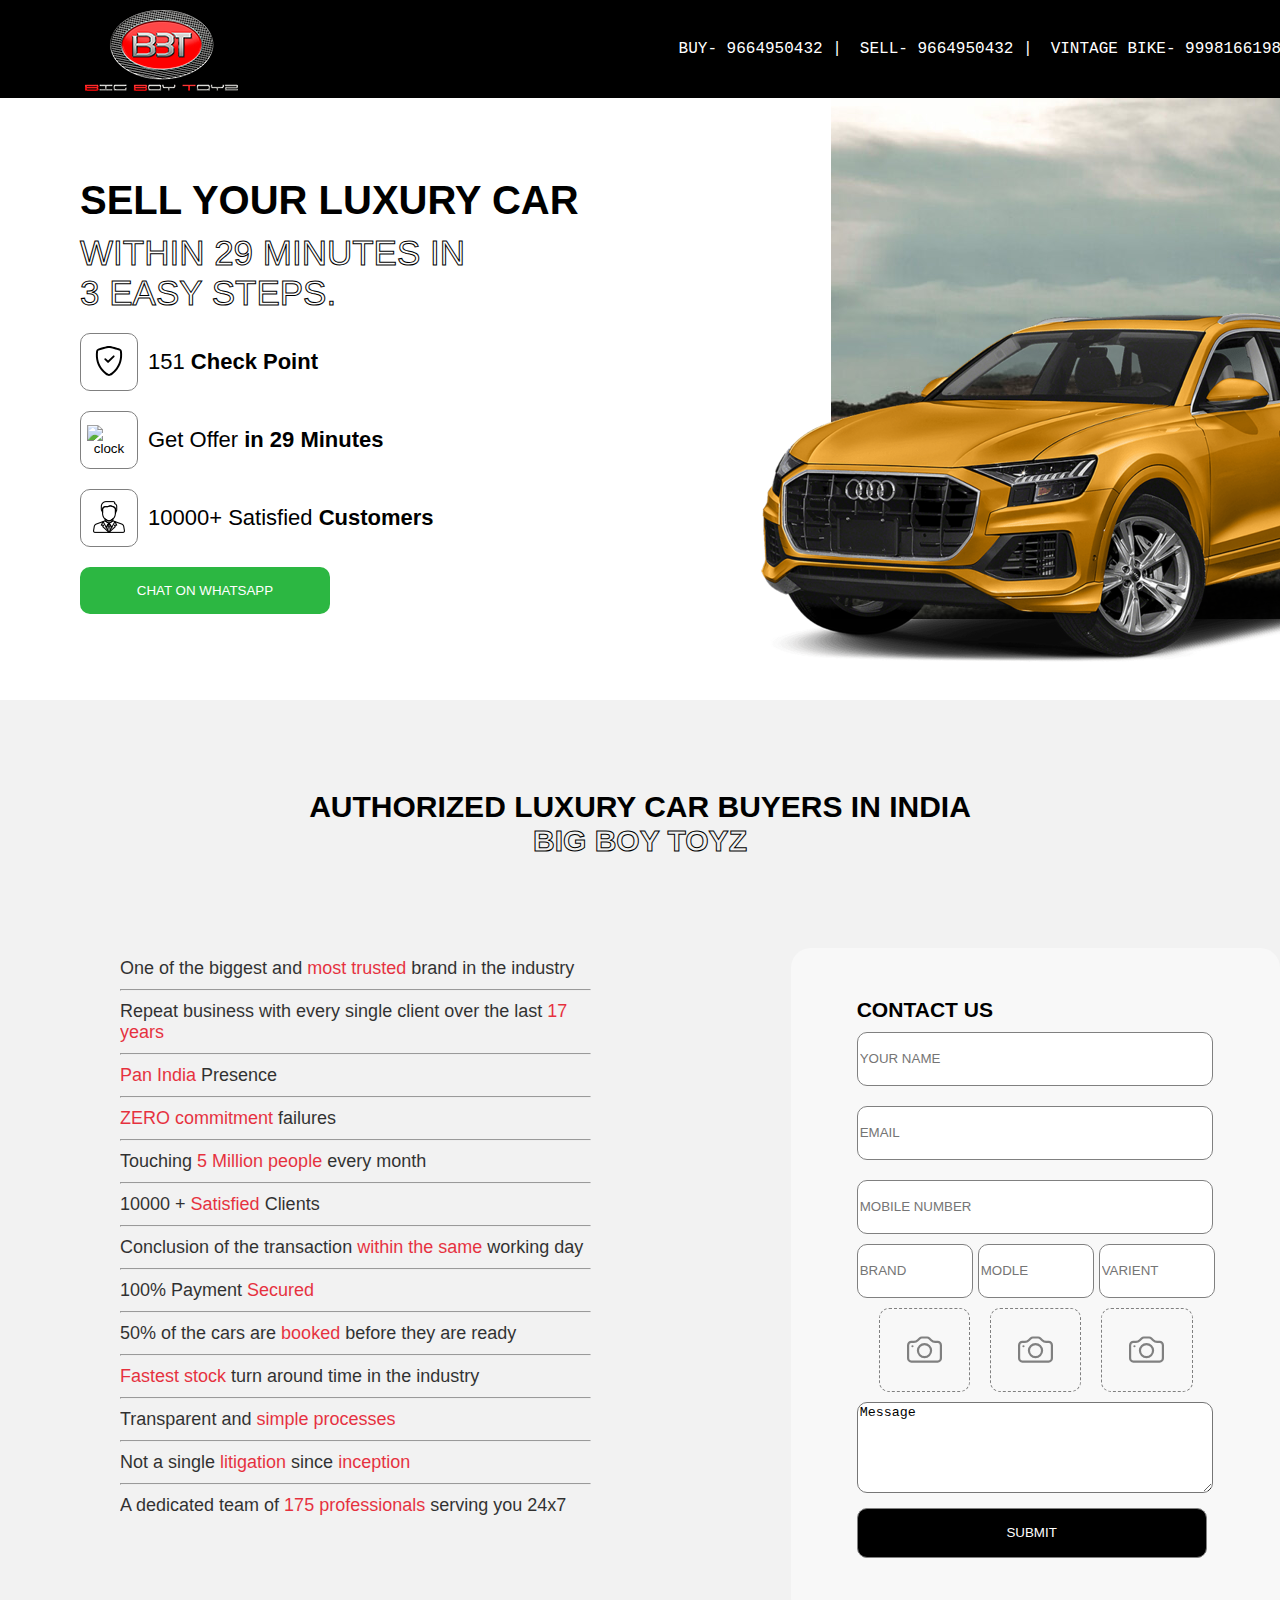
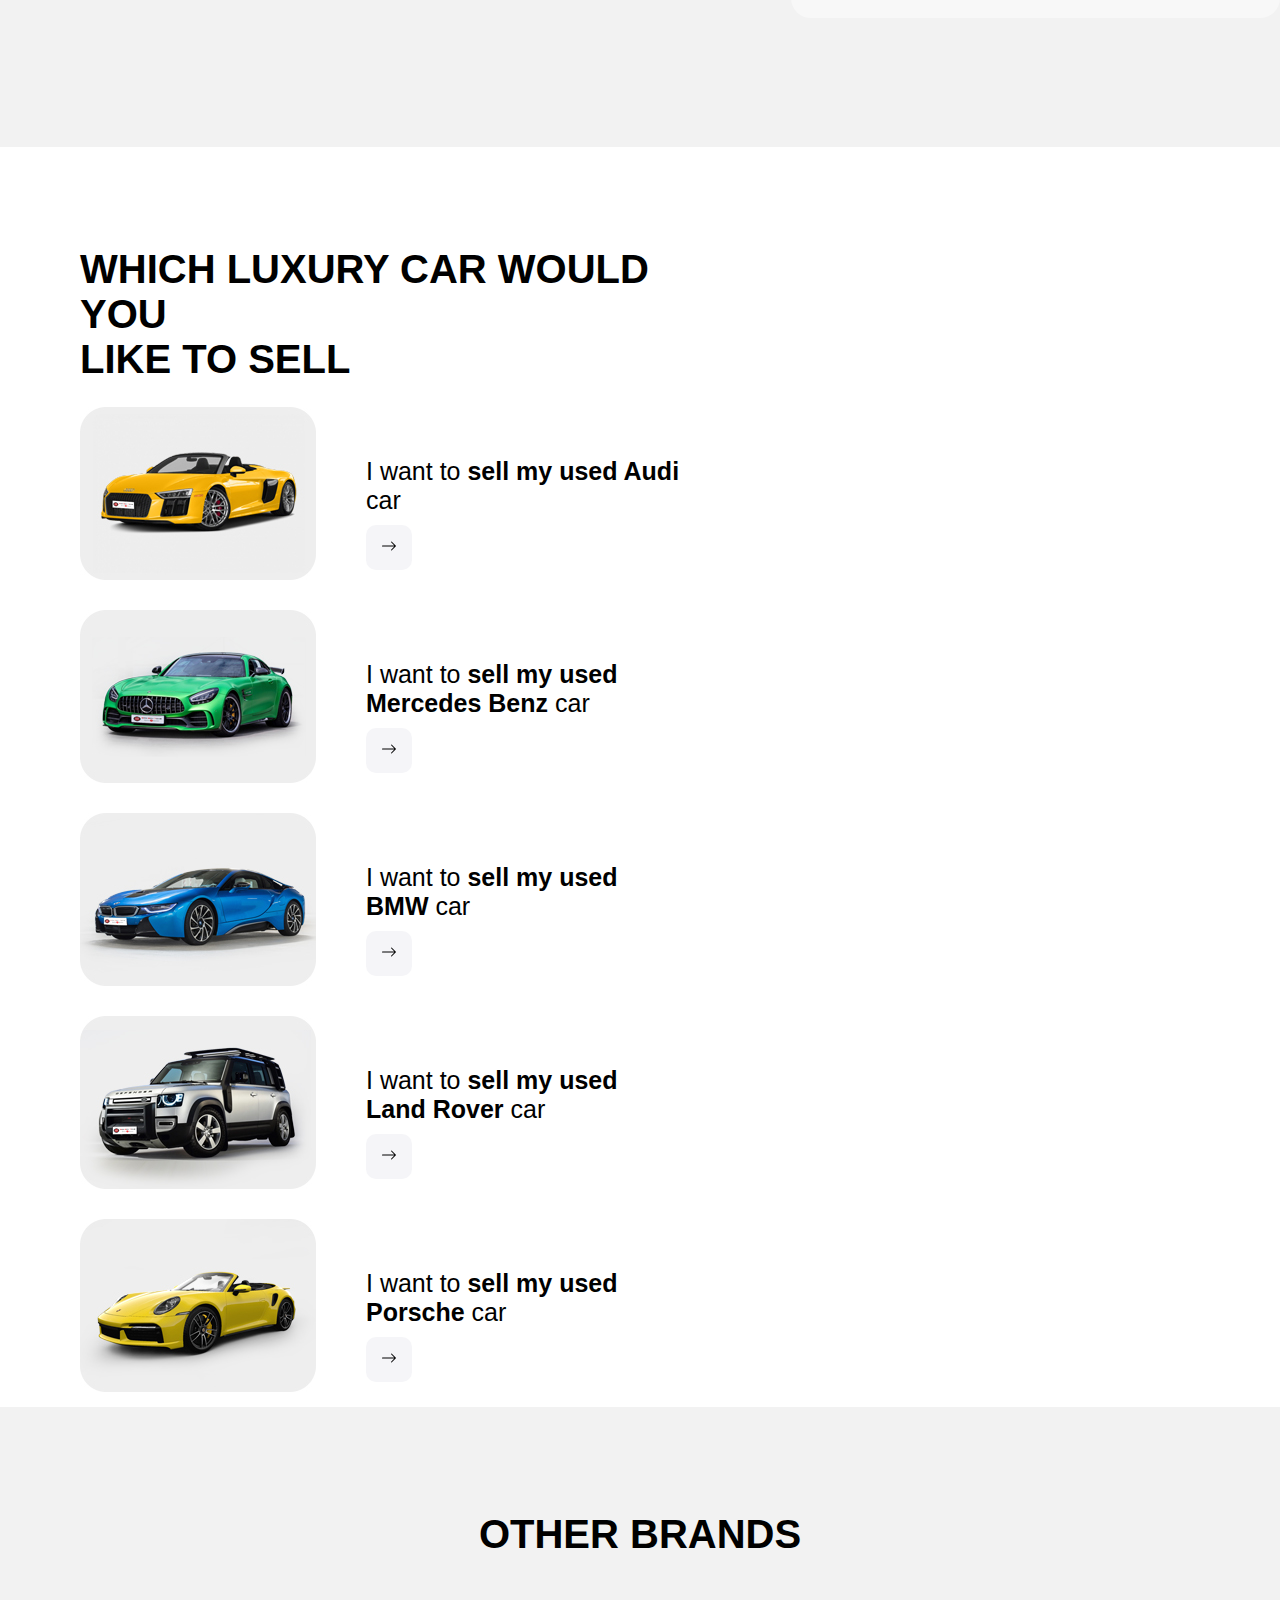
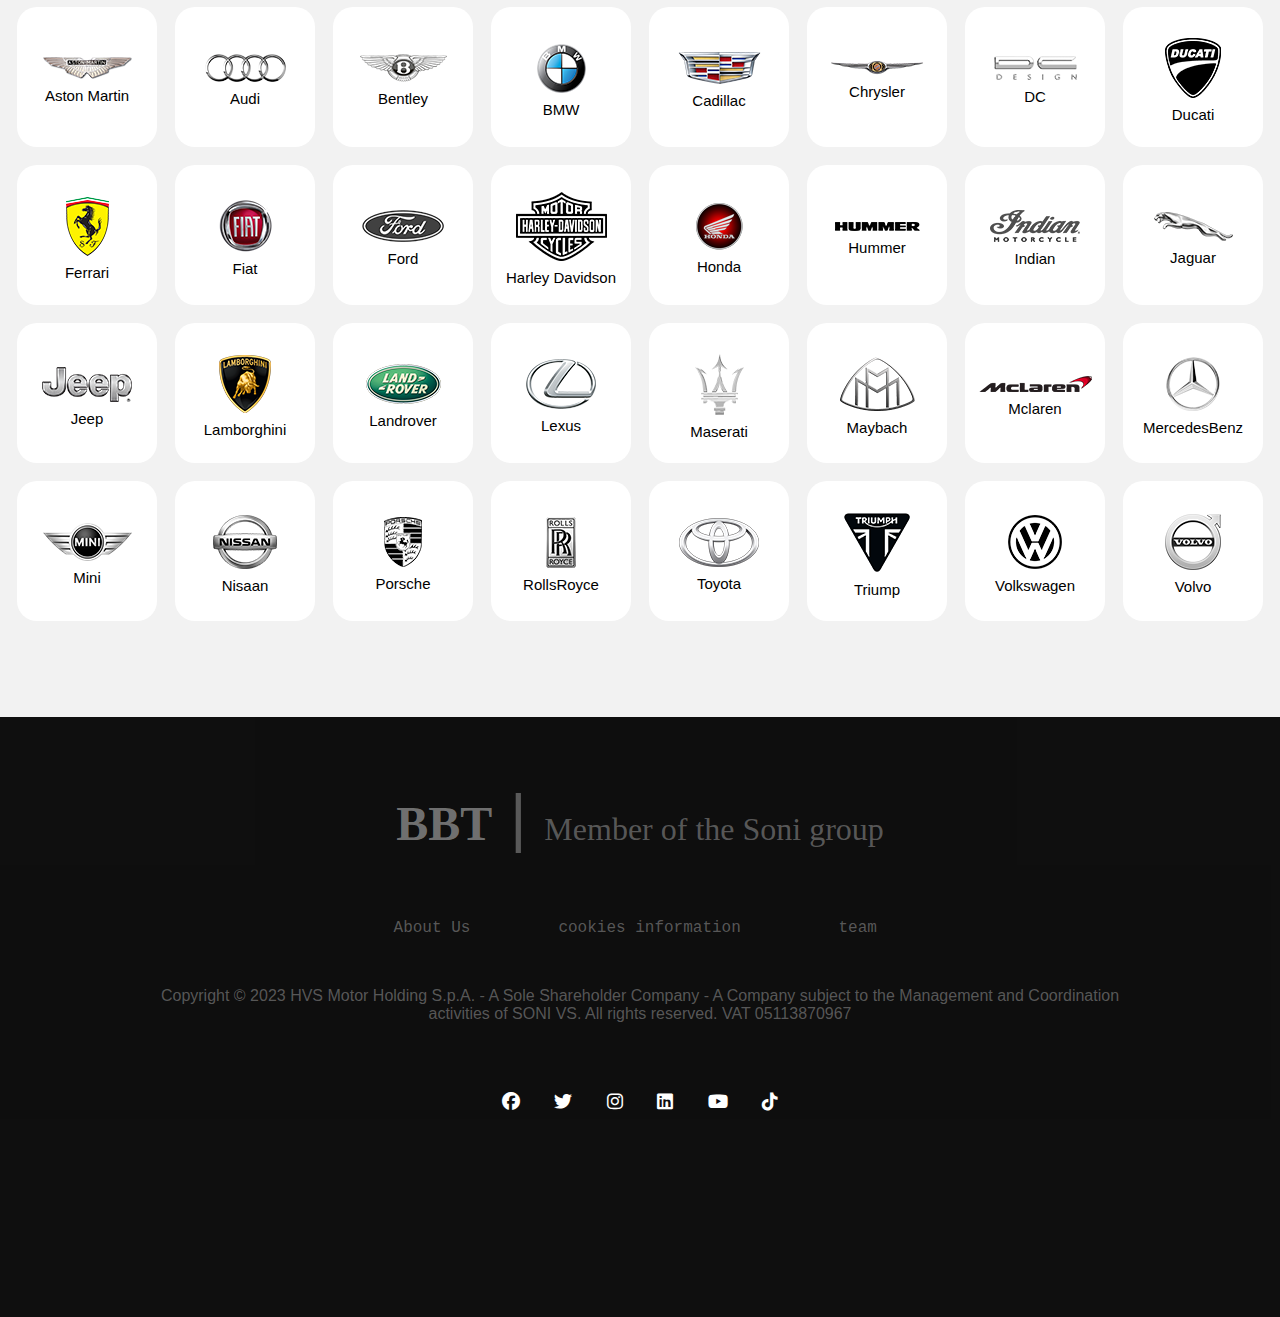
==== knowmore2.html @ 3872b8d4 "first commit" ====
<!DOCTYPE html>
<html lang="en">

<head>
    <meta charset="UTF-8">
    <meta name="viewport" content="width=device-width, initial-scale=1.0">
    <link rel="stylesheet" href="knowmore2.css">
    <link rel="stylesheet" href="https://cdnjs.cloudflare.com/ajax/libs/font-awesome/5.15.3/css/all.min.css">
    <link rel="stylesheet" href="https://cdnjs.cloudflare.com/ajax/libs/font-awesome/4.7.0/css/font-awesome.min.css">
    <link rel="stylesheet" href="https://cdnjs.cloudflare.com/ajax/libs/font-awesome/6.2.0/css/all.min.css">

    <title>Document</title>
</head>

<body>
    <nav>

        <div class="navbar">
            <div class="logo">
                <img src="./bbt-logo.png" alt="bbt-logo">
            </div>
            <div class="navp">
                <pre>BUY- 9664950432 |</pre>
                <pre>SELL- 9664950432 |</pre>
                <pre>VINTAGE BIKE- 9998166198 |</pre>
                <pre><img src="./index1photo/white-start-icon.png" class="star" alt="">STORY</pre>
                <!-- <pre></pre> -->
                <pre><img src="./menu1.png"class="menu" alt=""></pre>
            </div>
        </div>
    </nav>
    <div class="sec1">
        <div class="container">
            <h2 class="head1">SELL YOUR LUXURY CAR</h2>
            <h3 class="head2">WITHIN 29 MINUTES IN <br> 3 EASY STEPS.</h3>
            <div class="info">
                <li> <button class="secb23 bclock">
                        <!-- <img src="./newclock.png" alt="clock"> -->
                        <svg xmlns="http://www.w3.org/2000/svg" width="30" height="30" fill="currentColor" class="bi bi-shield-check" viewBox="0 0 16 16">
                            <path d="M5.338 1.59a61.44 61.44 0 0 0-2.837.856.481.481 0 0 0-.328.39c-.554 4.157.726 7.19 2.253 9.188a10.725 10.725 0 0 0 2.287 2.233c.346.244.652.42.893.533.12.057.218.095.293.118a.55.55 0 0 0 .101.025.615.615 0 0 0 .1-.025c.076-.023.174-.061.294-.118.24-.113.547-.29.893-.533a10.726 10.726 0 0 0 2.287-2.233c1.527-1.997 2.807-5.031 2.253-9.188a.48.48 0 0 0-.328-.39c-.651-.213-1.75-.56-2.837-.855C9.552 1.29 8.531 1.067 8 1.067c-.53 0-1.552.223-2.662.524zM5.072.56C6.157.265 7.31 0 8 0s1.843.265 2.928.56c1.11.3 2.229.655 2.887.87a1.54 1.54 0 0 1 1.044 1.262c.596 4.477-.787 7.795-2.465 9.99a11.775 11.775 0 0 1-2.517 2.453 7.159 7.159 0 0 1-1.048.625c-.28.132-.581.24-.829.24s-.548-.108-.829-.24a7.158 7.158 0 0 1-1.048-.625 11.777 11.777 0 0 1-2.517-2.453C1.928 10.487.545 7.169 1.141 2.692A1.54 1.54 0 0 1 2.185 1.43 62.456 62.456 0 0 1 5.072.56z"/>
                            <path d="M10.854 5.146a.5.5 0 0 1 0 .708l-3 3a.5.5 0 0 1-.708 0l-1.5-1.5a.5.5 0 1 1 .708-.708L7.5 7.793l2.646-2.647a.5.5 0 0 1 .708 0z"/>
                          </svg>
                    </button>
                </li>
                <li class="pinfo">151 <strong>Check Point</strong></li>
            </div>
            <div class="info">
                <li> <button class="secb23 bclock">
                        <img src="./newclock.png" alt="clock">
                    </button>
                </li>
                <li class="pinfo">Get Offer <strong>in 29 Minutes</strong></li>
            </div>
            <div class="info">
                <li> <button class="secb23 bclock">
                        <!-- <img src="./newclock.png" alt="clock"> -->
                        <img src="./index1photo/manager.png" alt="clock">

                    </button>
                </li>
                <li class="pinfo">10000+ Satisfied <strong>Customers</strong></li>
            </div>
            <div class="info">
                <li> <button class="whatsapp">
                        CHAT ON WHATSAPP
                    </button>
                </li>
            </div>

        </div>
        <div class="imgsec">
            <div class="bgimg">
                <img src="./sellyourcar-banner-imgbg.jpg" class="imgc" alt="">
            </div>
            <div class="carimg">
                <img src="./index1photo/sellyourcar-banner-img.png" alt="">
            </div>

        </div>

    </div>
    <div class="sec2">
        <div class="heading">
            <h2>AUTHORIZED LUXURY CAR BUYERS IN INDIA <br><span class="transprent">BIG BOY TOYZ</span></h2>
        </div>
        <div class="row2-sec2">
            <div class="li">
                <ul>
                    <li class="li2">One of the biggest and <span>most trusted</span> brand in the industry</li>
                    <hr>
                    <li class="li2">Repeat business with every single client over the last <span>17 years</span></li>
                    <hr> 
                    <li class="li2"><span>Pan India</span> Presence</li>
                    <hr>
                    <li class="li2"><span>ZERO commitment</span> failures</li>
                    <hr>
                    <li class="li2">Touching <span>5 Million people</span> every month</li>
                    <hr>
                    <li class="li2">10000 + <span>Satisfied</span> Clients</li>
                    <hr>
                    <li class="li2">Conclusion of the transaction <span>within the same</span> working day</li>
                    <hr>
                    <li class="li2">100% Payment <span>Secured</span></li>
                    <hr>
                    <li class="li2">50% of the cars are <span>booked</span> before they are ready</li>
                    <hr>
                    <li class="li2"><span>Fastest stock</span> turn around time in the industry</li>
                    <hr>
                    <li class="li2">Transparent and <span>simple processes</span></li>
                    <hr>
                    <li class="li2">Not a single <span>litigation</span> since <span>inception</span></li>
                    <hr>
                    <li class="li2">A dedicated team of <span>175 professionals</span> serving you 24x7</li>
                </ul>
            </div>

            <div class="form-cont">
                <div class="form">
                    <h3>CONTACT US</h3>

                    <div>
                        <input type="text" placeholder="YOUR NAME" class="inp">
                    </div>
                    <div>
                        <input type="text" placeholder="EMAIL" class="inp">
                    </div>

                    <div>
                        <input type="text" placeholder="MOBILE NUMBER" class="inp">
                    </div>
                    <div class="input31">
                        <input type="text" placeholder="BRAND" class="inp1">
                        <input type="text" placeholder="MODLE" class="inp1">
                        <input type="text" placeholder="VARIENT" class="inp1">
                    </div>

                    <div class="input32">
                        <div class="inp2">
                            <svg xmlns="http://www.w3.org/2000/svg" width="35" height="35" fill="grey" class="bi bi-camera" viewBox="0 0 16 16">
                            <path d="M15 12a1 1 0 0 1-1 1H2a1 1 0 0 1-1-1V6a1 1 0 0 1 1-1h1.172a3 3 0 0 0 2.12-.879l.83-.828A1 1 0 0 1 6.827 3h2.344a1 1 0 0 1 .707.293l.828.828A3 3 0 0 0 12.828 5H14a1 1 0 0 1 1 1v6zM2 4a2 2 0 0 0-2 2v6a2 2 0 0 0 2 2h12a2 2 0 0 0 2-2V6a2 2 0 0 0-2-2h-1.172a2 2 0 0 1-1.414-.586l-.828-.828A2 2 0 0 0 9.172 2H6.828a2 2 0 0 0-1.414.586l-.828.828A2 2 0 0 1 3.172 4H2z"/>
                            <path d="M8 11a2.5 2.5 0 1 1 0-5 2.5 2.5 0 0 1 0 5zm0 1a3.5 3.5 0 1 0 0-7 3.5 3.5 0 0 0 0 7zM3 6.5a.5.5 0 1 1-1 0 .5.5 0 0 1 1 0z"/>
                            </svg>
                        </div>
                        <div class="inp2"> <svg xmlns="http://www.w3.org/2000/svg" width="35" height="35" fill="grey" class="bi bi-camera" viewBox="0 0 16 16">
                            <path d="M15 12a1 1 0 0 1-1 1H2a1 1 0 0 1-1-1V6a1 1 0 0 1 1-1h1.172a3 3 0 0 0 2.12-.879l.83-.828A1 1 0 0 1 6.827 3h2.344a1 1 0 0 1 .707.293l.828.828A3 3 0 0 0 12.828 5H14a1 1 0 0 1 1 1v6zM2 4a2 2 0 0 0-2 2v6a2 2 0 0 0 2 2h12a2 2 0 0 0 2-2V6a2 2 0 0 0-2-2h-1.172a2 2 0 0 1-1.414-.586l-.828-.828A2 2 0 0 0 9.172 2H6.828a2 2 0 0 0-1.414.586l-.828.828A2 2 0 0 1 3.172 4H2z"/>
                            <path d="M8 11a2.5 2.5 0 1 1 0-5 2.5 2.5 0 0 1 0 5zm0 1a3.5 3.5 0 1 0 0-7 3.5 3.5 0 0 0 0 7zM3 6.5a.5.5 0 1 1-1 0 .5.5 0 0 1 1 0z"/>
                          </svg> </div>
                        <div class="inp2"> <svg xmlns="http://www.w3.org/2000/svg" width="35" height="35" fill="grey" class="bi bi-camera" viewBox="0 0 16 16">
                            <path d="M15 12a1 1 0 0 1-1 1H2a1 1 0 0 1-1-1V6a1 1 0 0 1 1-1h1.172a3 3 0 0 0 2.12-.879l.83-.828A1 1 0 0 1 6.827 3h2.344a1 1 0 0 1 .707.293l.828.828A3 3 0 0 0 12.828 5H14a1 1 0 0 1 1 1v6zM2 4a2 2 0 0 0-2 2v6a2 2 0 0 0 2 2h12a2 2 0 0 0 2-2V6a2 2 0 0 0-2-2h-1.172a2 2 0 0 1-1.414-.586l-.828-.828A2 2 0 0 0 9.172 2H6.828a2 2 0 0 0-1.414.586l-.828.828A2 2 0 0 1 3.172 4H2z"/>
                            <path d="M8 11a2.5 2.5 0 1 1 0-5 2.5 2.5 0 0 1 0 5zm0 1a3.5 3.5 0 1 0 0-7 3.5 3.5 0 0 0 0 7zM3 6.5a.5.5 0 1 1-1 0 .5.5 0 0 1 1 0z"/>
                          </svg></div>
                    </div>
                    <textarea name="" id="" cols="30" rows="10" class="txarea">Message</textarea>
                    <div>
                        <button class="inp button">SUBMIT</button>
                    </div>

                </div>

            </div>

        </div>

    </div>

    <div class="sec3">
        <h3 class="h3"><strong>WHICH LUXURY CAR WOULD YOU <br>LIKE TO SELL</strong></h3>
        <div class="which-car">
            <img src="../index1photo/sellcar-lxrycr-wldyu-img1.jpg" alt="" class="sellcar">
            <div class="point">
                <li>I want to <strong>sell my used Audi</strong> car</li>
                <li><button class="b1">
                        <!-- <img src="./right-arrow.png" alt="" class="b1img1"> -->
                        <svg xmlns="http://www.w3.org/2000/svg" width="16" height="16" fill="currentColor" class="bi bi-arrow-right" viewBox="0 0 16 16">
                            <path fill-rule="evenodd" d="M1 8a.5.5 0 0 1 .5-.5h11.793l-3.147-3.146a.5.5 0 0 1 .708-.708l4 4a.5.5 0 0 1 0 .708l-4 4a.5.5 0 0 1-.708-.708L13.293 8.5H1.5A.5.5 0 0 1 1 8z"/>
                          </svg>
                    </button></li>
            </div>
        </div>

        <div class="which-car">
            <img src="./index1photo/sellcar-lxrycr-wldyu-img2.jpg" alt="" class="sellcar">
            <div class="point">
                <li>I want to <strong>sell my used Mercedes Benz</strong> car</li>
                <li><button class="b1">
                        <!-- <img src="./right-arrow.png" alt="" class="b1img1"> -->
                        <svg xmlns="http://www.w3.org/2000/svg" width="16" height="16" fill="currentColor" class="bi bi-arrow-right" viewBox="0 0 16 16">
                            <path fill-rule="evenodd" d="M1 8a.5.5 0 0 1 .5-.5h11.793l-3.147-3.146a.5.5 0 0 1 .708-.708l4 4a.5.5 0 0 1 0 .708l-4 4a.5.5 0 0 1-.708-.708L13.293 8.5H1.5A.5.5 0 0 1 1 8z"/>
                          </svg>
                    </button></li>
            </div>
        </div>

        <div class="which-car">
            <img src="./index1photo/sellcar-lxrycr-wldyu-img3.jpg" alt="" class="sellcar">
            <div class="point">
                <li>I want to <strong>sell my used BMW</strong> car</li>
                <li><button class="b1">
                        <!-- <img src="./right-arrow.png" alt="" class="b1img1"> -->
                        <svg xmlns="http://www.w3.org/2000/svg" width="16" height="16" fill="currentColor" class="bi bi-arrow-right" viewBox="0 0 16 16">
                            <path fill-rule="evenodd" d="M1 8a.5.5 0 0 1 .5-.5h11.793l-3.147-3.146a.5.5 0 0 1 .708-.708l4 4a.5.5 0 0 1 0 .708l-4 4a.5.5 0 0 1-.708-.708L13.293 8.5H1.5A.5.5 0 0 1 1 8z"/>
                          </svg>
                    </button></li>
            </div>
        </div>

        <div class="which-car">
            <img src="./index1photo/sellcar-lxrycr-wldyu-img4.jpg" alt="" class="sellcar">
            <div class="point">
                <li>I want to <strong>sell my used Land Rover</strong> car</li>
                <li><button class="b1">
                        <!-- <img src="./right-arrow.png" alt="" class="b1img1"> -->
                        <svg xmlns="http://www.w3.org/2000/svg" width="16" height="16" fill="currentColor" class="bi bi-arrow-right" viewBox="0 0 16 16">
                            <path fill-rule="evenodd" d="M1 8a.5.5 0 0 1 .5-.5h11.793l-3.147-3.146a.5.5 0 0 1 .708-.708l4 4a.5.5 0 0 1 0 .708l-4 4a.5.5 0 0 1-.708-.708L13.293 8.5H1.5A.5.5 0 0 1 1 8z"/>
                          </svg>
                    </button></li>
            </div>
        </div>

        <div class="which-car">
            <img src="./index1photo/sellcar-lxrycr-wldyu-img5.jpg" alt="" class="sellcar">
            <div class="point">
                <li>I want to <strong>sell my used Porsche</strong> car</li>
                <li><button class="b1">
                        <!-- <img src="./right-arrow.png" alt="" class="b1img1"> -->
                        <svg xmlns="http://www.w3.org/2000/svg" width="16" height="16" fill="currentColor" class="bi bi-arrow-right" viewBox="0 0 16 16">
  <path fill-rule="evenodd" d="M1 8a.5.5 0 0 1 .5-.5h11.793l-3.147-3.146a.5.5 0 0 1 .708-.708l4 4a.5.5 0 0 1 0 .708l-4 4a.5.5 0 0 1-.708-.708L13.293 8.5H1.5A.5.5 0 0 1 1 8z"/>
</svg>
                    </button></li>
            </div>
        </div>

    </div>

    <div class="sec4">

        <h3 class="ob"><strong>OTHER BRANDS</strong></h3>
        <div class="hvs">

        <div class="container1">
                <div class="container-sec4">
                    <img src="./carlogo/aston-martin-icon.png" alt="" class="brand-logo">
                        <p class="brand-name">Aston Martin</p>
                </div>

                <div class="container-sec4">
                    <img src="./carlogo/audi-icon.png" alt=" "class="brand-logo">
                    <p class="brand-name">Audi</p>
                </div>

                <div class="container-sec4">
                    <img src="./carlogo/bentley-icon.png" alt="" class="brand-logo">
                    <p class="brand-name">Bentley</p>
                </div>

                <div class="container-sec4">
                    <img src="./carlogo/bmw-icon.png" alt="" class="brand-logo">
                    <p class="brand-name">BMW</p>
                </div>

                <div class="container-sec4">
                    <img src="./carlogo/cadillac-icon.png" alt="" class="brand-logo">
                    <p class="brand-name">Cadillac</p>
                </div>

                <div class="container-sec4">
                    <img src="./carlogo/chrysler-icon.png" alt="" class="brand-logo">
                    <p class="brand-name">Chrysler</p>
                </div>

                <div class="container-sec4">
                    <img src="./carlogo/dc-icon.png" alt="" class="brand-logo">
                    <p class="brand-name">DC</p>
                </div>

                <div class="container-sec4">
                    <img src="./carlogo/ducati-icon.png" alt="" class="brand-logo">
                    <p class="brand-name">Ducati</p>
                </div>

                <div class="container-sec4">
                    <img src="./carlogo/ferrari-icon.png" alt="" class="brand-logo">
                    <p class="brand-name">Ferrari</p>
                </div>

                <div class="container-sec4">
                    <img src="./carlogo/fiat-icon.png" alt="" class="brand-logo">
                    <p class="brand-name">Fiat</p>
                </div>

                <div class="container-sec4">
                    <img src="./carlogo/ford-icon.png" alt="" class="brand-logo">
                    <p class="brand-name">Ford</p>
                </div>

                <div class="container-sec4">
                    <img src="./carlogo/harley-icon.png" alt="" class="brand-logo">
                    <p class="brand-name">Harley Davidson</p>
                </div>

                <div class="container-sec4">
                    <img src="./carlogo/honda-logo.png" alt="" class="brand-logo">
                    <p class="brand-name">Honda</p>
                </div>

                <div class="container-sec4">
                    <img src="./carlogo/hummer-icon.png" alt="" class="brand-logo">
                    <p class="brand-name">Hummer</p>
                </div>

                <div class="container-sec4">
                    <img src="./carlogo/indian-icon.png" alt="" class="brand-logo">
                    <p class="brand-name">Indian</p>
                </div>

                <div class="container-sec4">
                    <img src="./carlogo/jaguar-icon.png" alt="" class="brand-logo">
                    <p class="brand-name">Jaguar</p>
                </div>

                <div class="container-sec4">
                    <img src="./carlogo/jeep-icon.png" alt="" class="brand-logo">
                    <p class="brand-name">Jeep</p>
                </div>

                <div class="container-sec4">
                    <img src="./carlogo/lamborghini-icon.png" alt="" class="brand-logo">
                    <p class="brand-name">Lamborghini</p>
                </div>

                <div class="container-sec4">
                    <img src="./carlogo/landrover-icon.png" alt="" class="brand-logo">
                    <p class="brand-name">Landrover</p>
                </div>

                <div class="container-sec4">
                    <img src="./carlogo/lexus-icon.png" alt="" class="brand-logo">
                    <p class="brand-name">Lexus</p>
                </div>

                <div class="container-sec4">
                    <img src="./carlogo/maserati-icon.png" alt="" class="brand-logo">
                    <p class="brand-name">Maserati</p>
                </div>

                <div class="container-sec4">
                    <img src="./carlogo/maybach-icon.png" alt="" class="brand-logo">
                    <p class="brand-name">Maybach</p>
                </div>

                <div class="container-sec4">
                    <img src="./carlogo/mclaren.png" alt="" class="brand-logo">
                    <p class="brand-name">Mclaren</p>
                </div>

                <div class="container-sec4">
                    <img src="./carlogo/mercedesbenz-icon.png" alt="" class="brand-logo">
                    <p class="brand-name">MercedesBenz</p>
                </div>

                <div class="container-sec4">
                    <img src="./carlogo/mini-icon.png" alt="" class="brand-logo">
                    <p class="brand-name">Mini</p>
                </div>

                <div class="container-sec4">
                    <img src="./carlogo/nissan-icon.png" alt="" class="brand-logo">
                    <p class="brand-name">Nisaan</p>
                </div>

                <div class="container-sec4">
                    <img src="./carlogo/porsche-icon.png" alt="" class="brand-logo">
                    <p class="brand-name">Porsche</p>
                </div>

                <div class="container-sec4">
                    <img src="./carlogo/rollsroyce-icon.png" alt="" class="brand-logo">
                    <p class="brand-name">RollsRoyce</p>
                </div>

                <div class="container-sec4">
                    <img src="./carlogo/toyota-icon.png" alt="" class="brand-logo">
                    <p class="brand-name">Toyota</p>
                </div>

                <div class="container-sec4">
                    <img src="./carlogo/triumph-icon.png" alt="" class="brand-logo">
                    <p class="brand-name">Triump</p>
                </div>


                <div class="container-sec4">
                    <img src="./carlogo/volkswagen-icon.png" alt="" class="brand-logo">
                    <p class="brand-name">Volkswagen</p>
                </div>


                <div class="container-sec4">
                    <img src="./carlogo/volvo-icon.png" alt="" class="brand-logo">
                    <p class="brand-name">Volvo</p>
                </div>   
        </div>
    </div>
    </div>

    <footer>  
        <pre class="text"><samp class="foot"><strong>BBT</strong></samp><samp class="f2"> | </samp><samp class="f3">Member of the Soni group</samp></pre>
        <pre class="f1">      <a href="">About Us</a>     <a href="">cookies information</a>      <a href="">team</a>       </pre>
        <p class="f4">Copyright © 2023 HVS Motor Holding S.p.A. - A Sole Shareholder Company - A Company subject to the
            Management and Coordination </p>
        <p>activities of SONI VS. All rights reserved. VAT 05113870967</p>
                <a href="#"><i class="fab fa-facebook fa-inverse"></i></a>
                <a href="#"><i class="fab fa-twitter fa-inverse"></i></a>
                <a href="#"><i class="fab fa-instagram fa-inverse"></i></a>
                <a href="#"><i class="fab fa-linkedin fa-inverse"></i></a>
                <a href="#"><i class="fab fa-youtube fa-inverse"></i></a>
                <a href="#"><i class="fab fa-tiktok fa-inverse"></i></a>
    </footer>

</body>

</html>
---- knowmore2.css ----
*{
    margin: 0%;
}
nav{
    background-color: black;
    height: 98px;
    width: 100%;
}
.navbar{
display: flex;
}
.logo{
    width: 110px;
    height: 58.23px;
    object-fit: cover;
    margin-left: 75px;
    align-items: center;
    padding: 10px;
}
.navp{
    display: flex;
    color: white;
    padding: 10px 15px;
    padding-left: 37%;
     justify-content: center;
     align-items: center;
     gap: 18px;
     font:16px "Barlow Condensed",arial;
     margin-top: 20.5px;
}
.star{
    width: 18px;
    height: 17.35px;
    object-fit: cover;
    /* padding-right: 9px; */
    margin: 2px 8px 0px 0px;
}
.sec1{
    position: relative;
    display: flex;
}
.container{
    width: 450.61px;
    height: 521.55px;
     margin-left:80px;
     margin-top: 80px;
    /* background-color: antiquewhite; */
}
.head1{
    font: 40px "Barlow Condensed",arial;
    font-weight: bolder;
    color: black;
    margin-bottom: 10px;
    width: 500px;
}
.head2{
    color: transparent !important;
    -webkit-text-stroke-width: 1px;
    -webkit-text-stroke-color: #000;
    font:35px "Barlow Condensed",arial;
}
.info{
    display: flex;
    list-style: none;
    gap: 10px;
    align-items: center;
    margin-top: 20px;
    margin-bottom: 20px;
}
.pinfo{
    font:22px "Barlow Condensed",arial;
    color: #000;
}
.secb23 {
    background-color: transparent;
    height: 58px;
    width: 58px;
    border-radius: 10px;
    align-items: center;
    border: 1px solid grey;
}
.whatsapp{
    background-color: #2cb742;
    height: 46.64px;
    width: 250px;
    color: #ffffff;
    border-radius: 10px;
    align-items: center;
    border: none;
}
.whatsapp:hover{
    background-color: #02c51c;

}

.imgsec{
    margin-left: 230px;
    height: 521px;
    width: 742.04px;
/* background-color: aqua; */
}
.imgc{
    margin-left: 70px;
}
.carimg{
    position: relative;
    bottom:310px;
}
.sec2{
    background-color: #f2f2f2;
    height: 1047px;
}
.heading{
    font: 20px "Barlow Condensed",arial;
    text-align: center;
    padding: 90px 0px;
    /* font-stretch: condensed; */
}
.transprent{
    color: transparent !important;
    -webkit-text-stroke-width: 1px;
    -webkit-text-stroke-color: #000;
    /* font:35px "Barlow Condensed",arial; */
}
.row2-sec2{
    margin-left: 80px;
    font: 18px "Barlow",arial;
    display: flex;
}
.li{
    width: 545.58px;
    list-style: none;
}
ul li{
    padding-bottom: 10px;
    padding-top: 10px;
    color: #000000;
    font-stretch: wider;
    opacity: 0.8;
}
.li2{
    list-style: none;

}

span{
    color: #e40011;
}
.form-cont{
    background-color:#F8F8F8;
    width: 500px;
    /* height: 100px; */
    margin-left: 200px;
    display: flex;
    flex-direction: column;
    align-items: center;
    padding: 10px;
    border-radius: 20px;
    padding-top: 50px;
    padding-bottom: 50px;
}
.inp{
    border-radius: 10px;
    height: 50px;
    width: 350px;
    margin-top: 10px;
    margin-bottom: 10px;
    border: 1px solid grey;
}
.inp1{
    height: 50px;
    width: 110px;
    border-radius: 10px;
    margin-bottom: 10px;
    border: 1px solid grey;


    }
.inp2{
    height: 82px;
    width: 89.31px;
    border-radius: 10px;
    margin-left: 10px;
    margin-right: 10px;
    margin-bottom: 10px;
    border: dashed;
    border: 1px dashed grey;

    }
     .txarea{
        height: 85px;
        width: 350px;
        border-radius: 10px;
     }
     .button{
        background-color: #000000;
        color: white;
        transition: 0.50s;

     }
     .button:hover{
        background-color: #ffffff;
        color: #000000;
     }
     .input32{
        display: flex;
        align-items: center;
        justify-content: center;
     }
     .inp2{
        display: flex;
        align-items: center;
        justify-content: center;
     }
.sec3{
    margin-left: 80px;
    width: 600px;
}
.h3{
    margin-top: 100px;
    font: 40px "Barlow",arial;
    margin-bottom: 10px;
    font-stretch: condensed;
}
.which-car{
    display: flex;
    padding: 15px 0px;
}
.sellcar{
    border-radius: 10px;
}
.point{

    font: 25px "Barlow",arial,bolder;
    margin-top: 50px;
    margin-left: 50px;
    list-style: none;

}
.b1{
    background-color: #f5f5f8;
    height:45px ;
    width: 46px;
    border-radius: 10px;
    border: none;
    margin-top: 10px;
}
.b1:hover{
    background-color: #000000;
    color:#ffffff;
 }
 .sec4{
    background-color: #f2f2f2;
    padding: 105px 0px;
    height: 700px;
 }

 .ob{
    padding-bottom: 50px;
    text-align: center;
    font:40px "Barlow",arial,bolder;
    font-stretch: extra-condensed;

 }

 .hvs{
   display: flex; 
   align-items: center;
  justify-content: center;
 }

 .container1{
    display: grid;
    grid-template-columns:  1fr 1fr 1fr 1fr 1fr 1fr 1fr 1fr ;
    grid-template-rows:  1fr 1fr 1fr 1fr 1fr ;
    gap: 18px;
/* width: 1074px; */
 }
 
 .container-sec4{
    height: 140px;
    width: 140px;
    border-radius: 20px;
    text-align: center;
    background-color: #ffffff;
    display: flex; 
    justify-content: center; 
    align-items: center;
    flex-direction: column;
 }
 
 .brand-logo{
   margin: 8px 0px;
 }
 .brand-name{
   font: 15px "Barlow",arial;
 }
 .container-sec4:hover{
    background-color: #e40011;
    color: #ffffff;
 }


footer {
    height: 600px;
    background-color: #000000f5;
    /* color: darkgrey; */
    font-size: 1rem;
    text-align: center;
    text-decoration: none;
    font-family: Arial, Helvetica, sans-serif;
    opacity: 0.98;
    color: rgba(169, 169, 169, 0.478);
}

.text {
    text-decoration: none;
    color: rgba(169, 169, 169, 0.478);
    padding: 5%;
}

footer .f1 a {
    text-decoration: none;
    color: inherit;
    margin: 10px;
    padding: 10px;
    font-size: 1rem;
}

.foot {
    font-family: Anton;
    font-size: 3rem;
    /* font-style: italic; */


    color: rgba(169, 169, 169, 0.646);
}

footer samp.f2 {
    font-family: Arial;
    font-size: 4rem;
}

footer samp.f3 {
    font-family: 'Times New Roman', Times, serif;
    font-size: 2rem;
    margin-bottom: 50px;
}

.f4 {
    padding-top: 50px;
}

.fimg1 {
    padding-top: 70px;
    height: 35px;
    width: 102px;
    position: absolute;
    left: 10%;
}

.fab {
    padding: 15px;
    text-align: left;
    font-size: large;
    padding-top: 70px;
}

.f5 {
    text-align: left;
    padding-left: 139px;
    font-size: small;
}
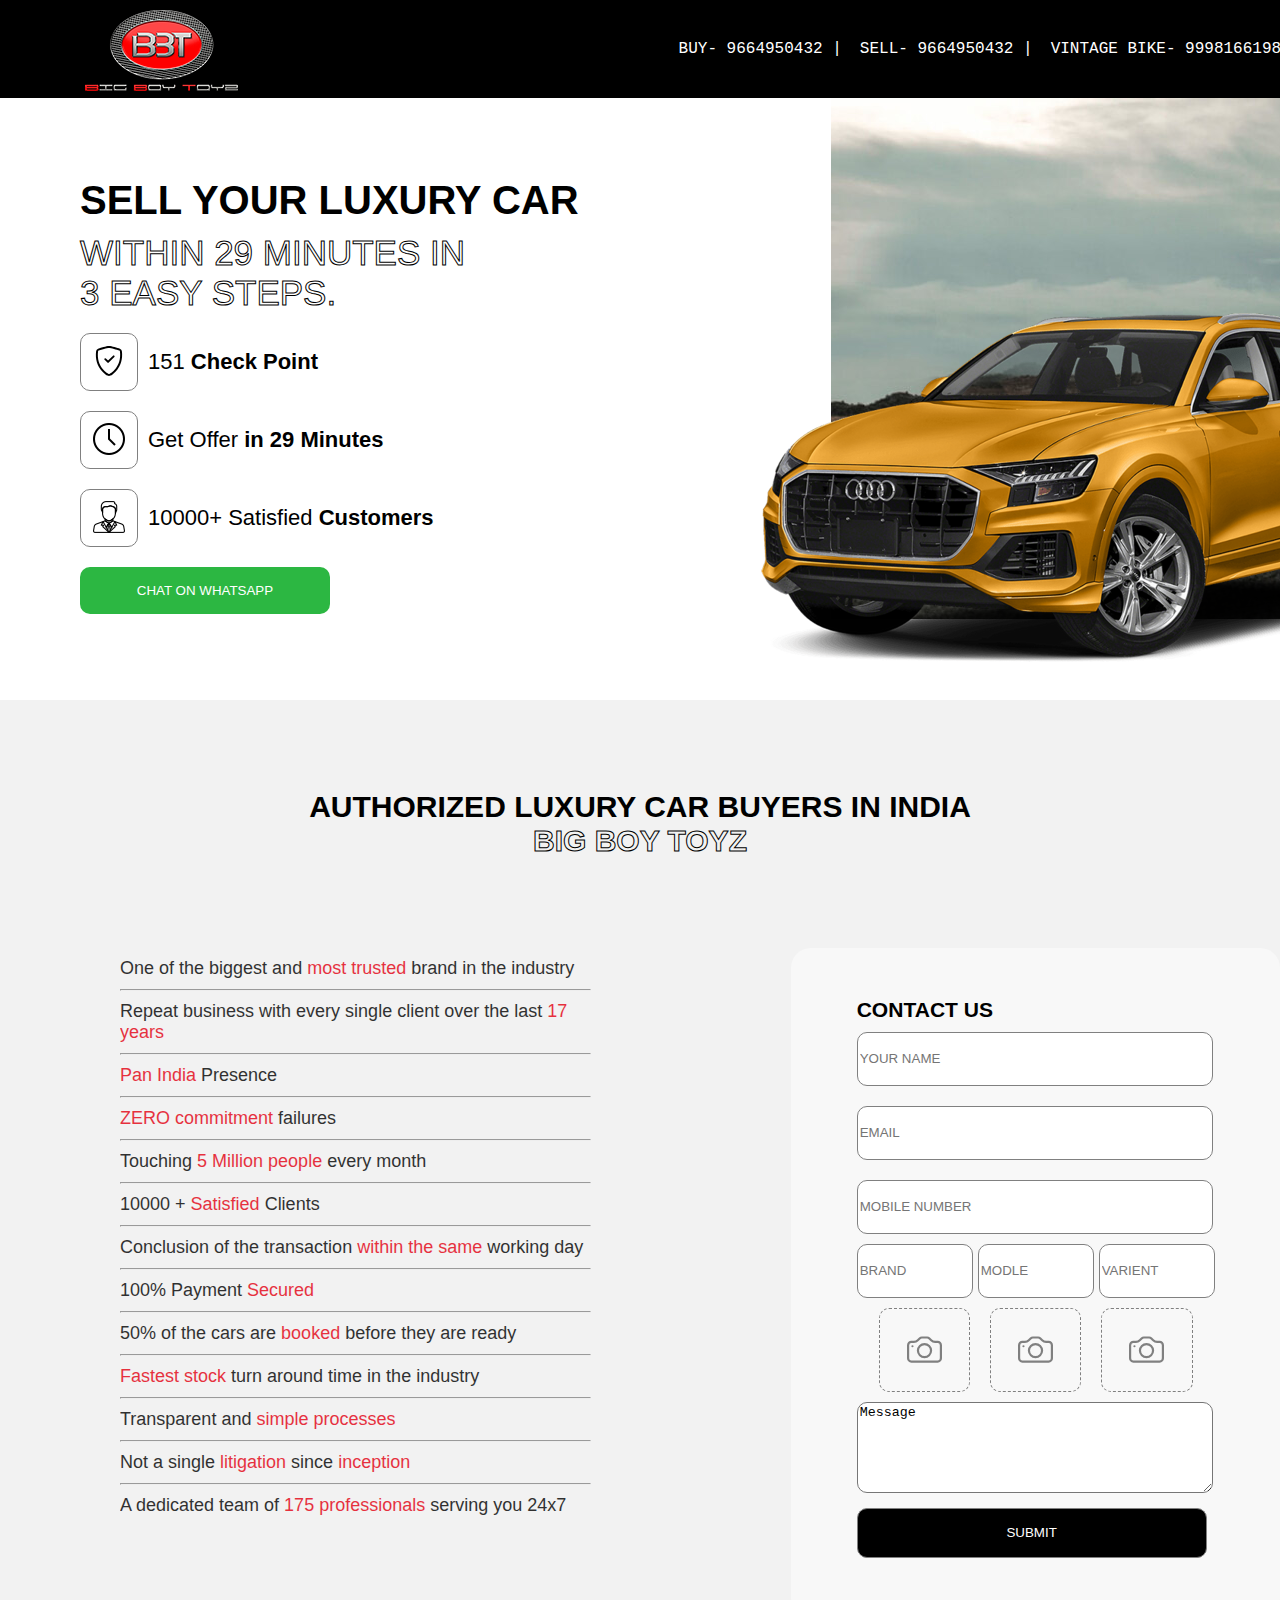
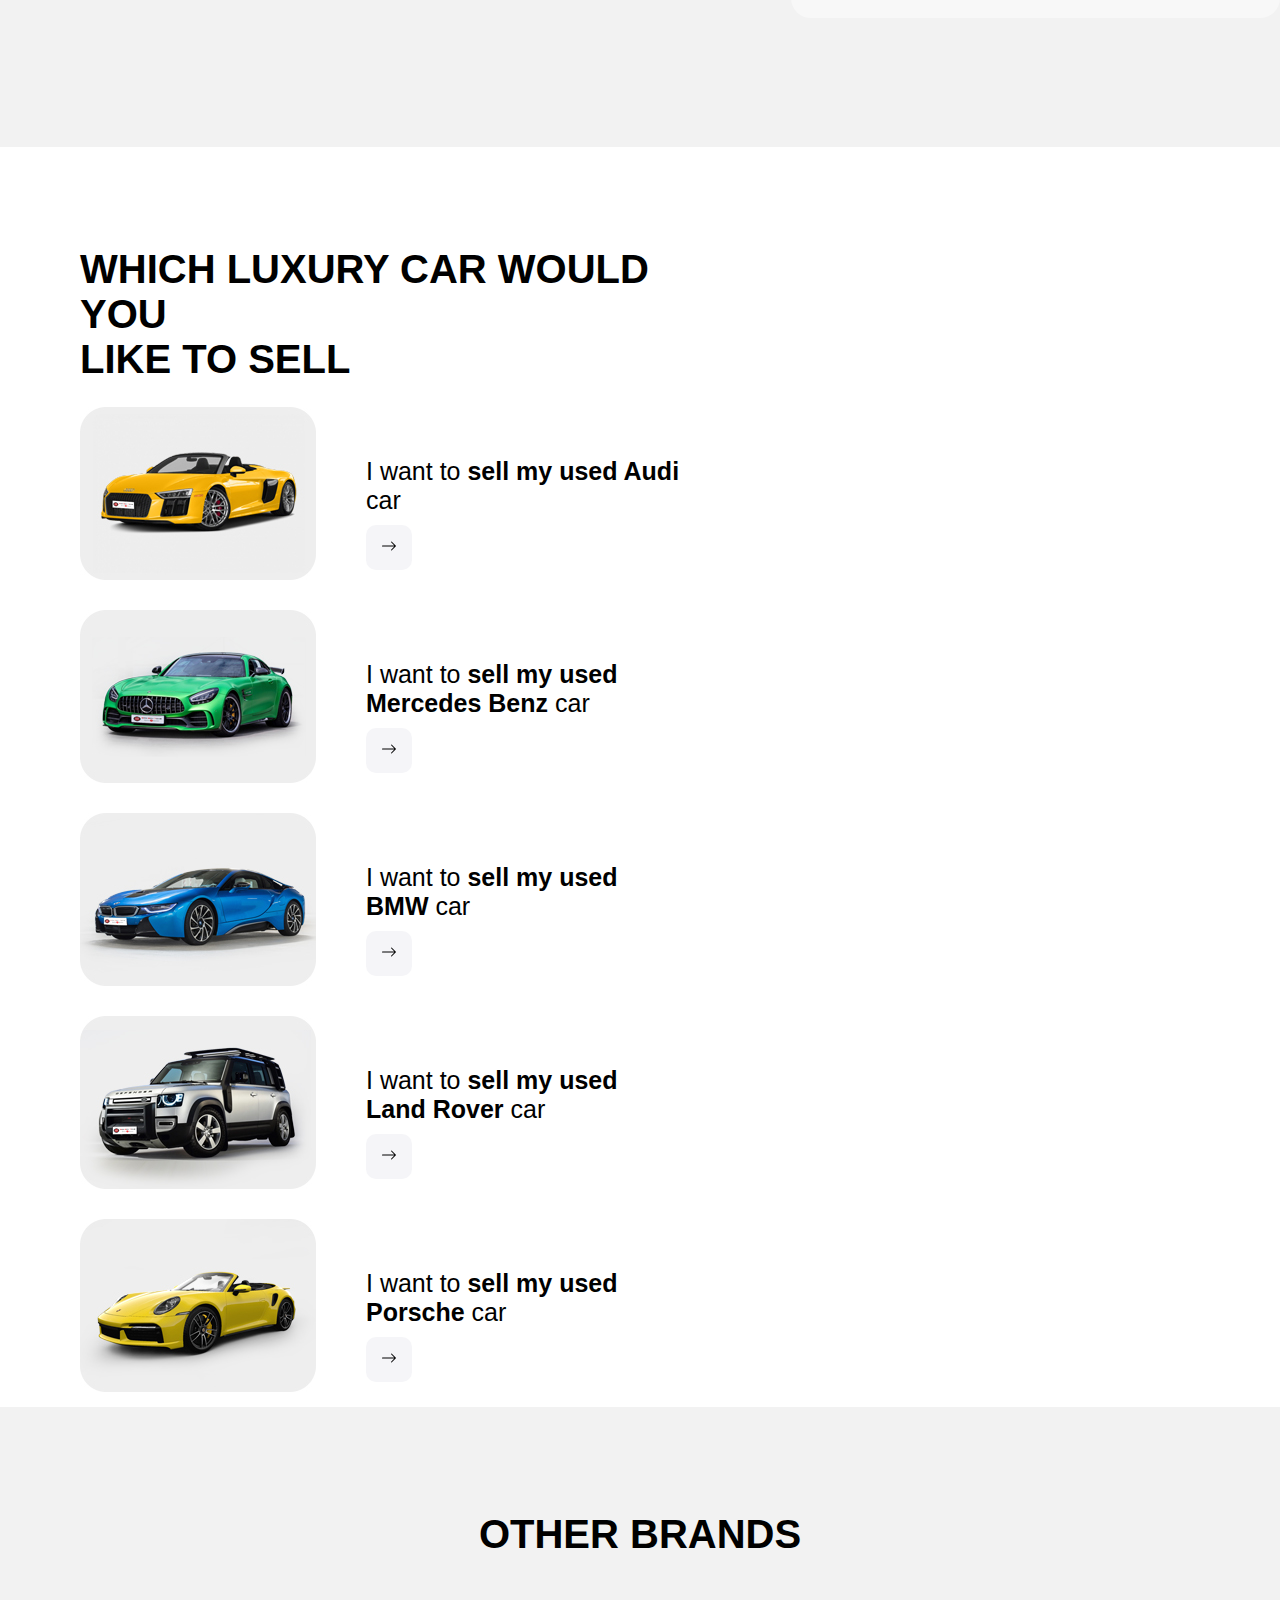
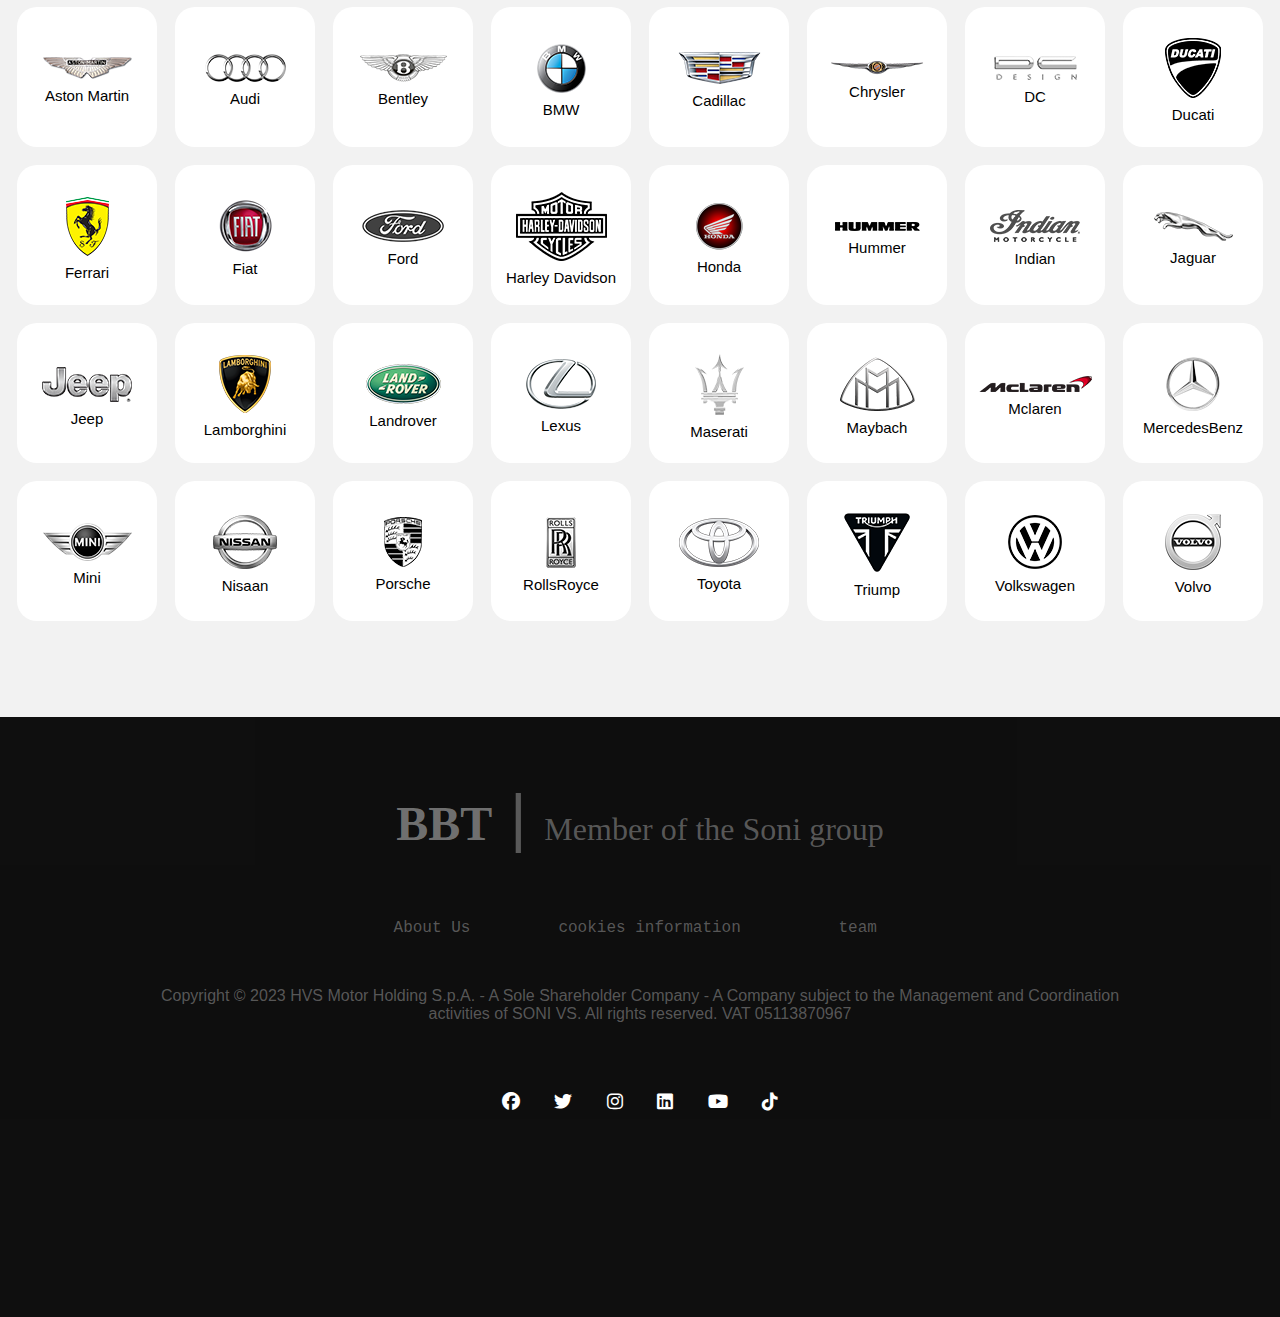
==== commit 41813ae2: "minar changes" ====
--- a/knowmore2.html
+++ b/knowmore2.html
@@ -166,7 +166,7 @@
     <div class="sec3">
         <h3 class="h3"><strong>WHICH LUXURY CAR WOULD YOU <br>LIKE TO SELL</strong></h3>
         <div class="which-car">
-            <img src="../index1photo/sellcar-lxrycr-wldyu-img1.jpg" alt="" class="sellcar">
+            <img src="./index1photo/sellcar-lxrycr-wldyu-img1.jpg" alt="" class="sellcar">
             <div class="point">
                 <li>I want to <strong>sell my used Audi</strong> car</li>
                 <li><button class="b1">
